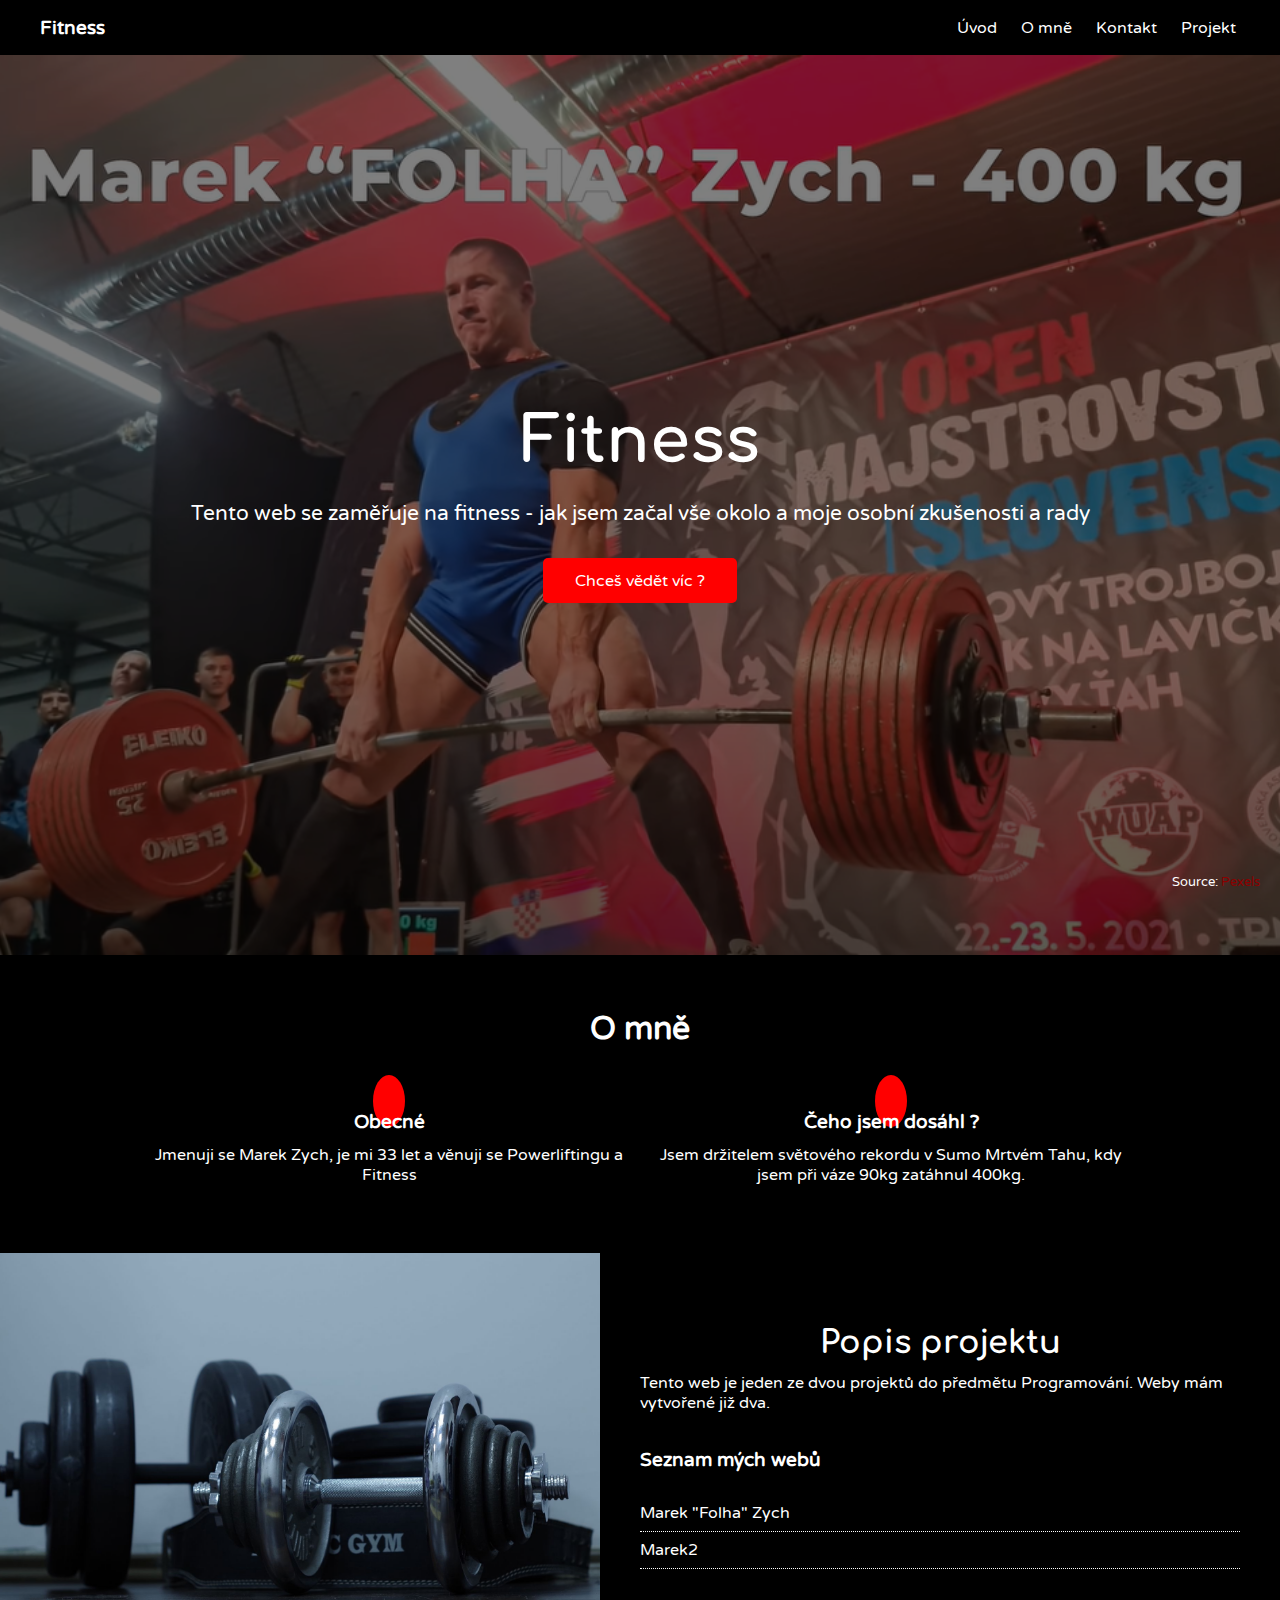
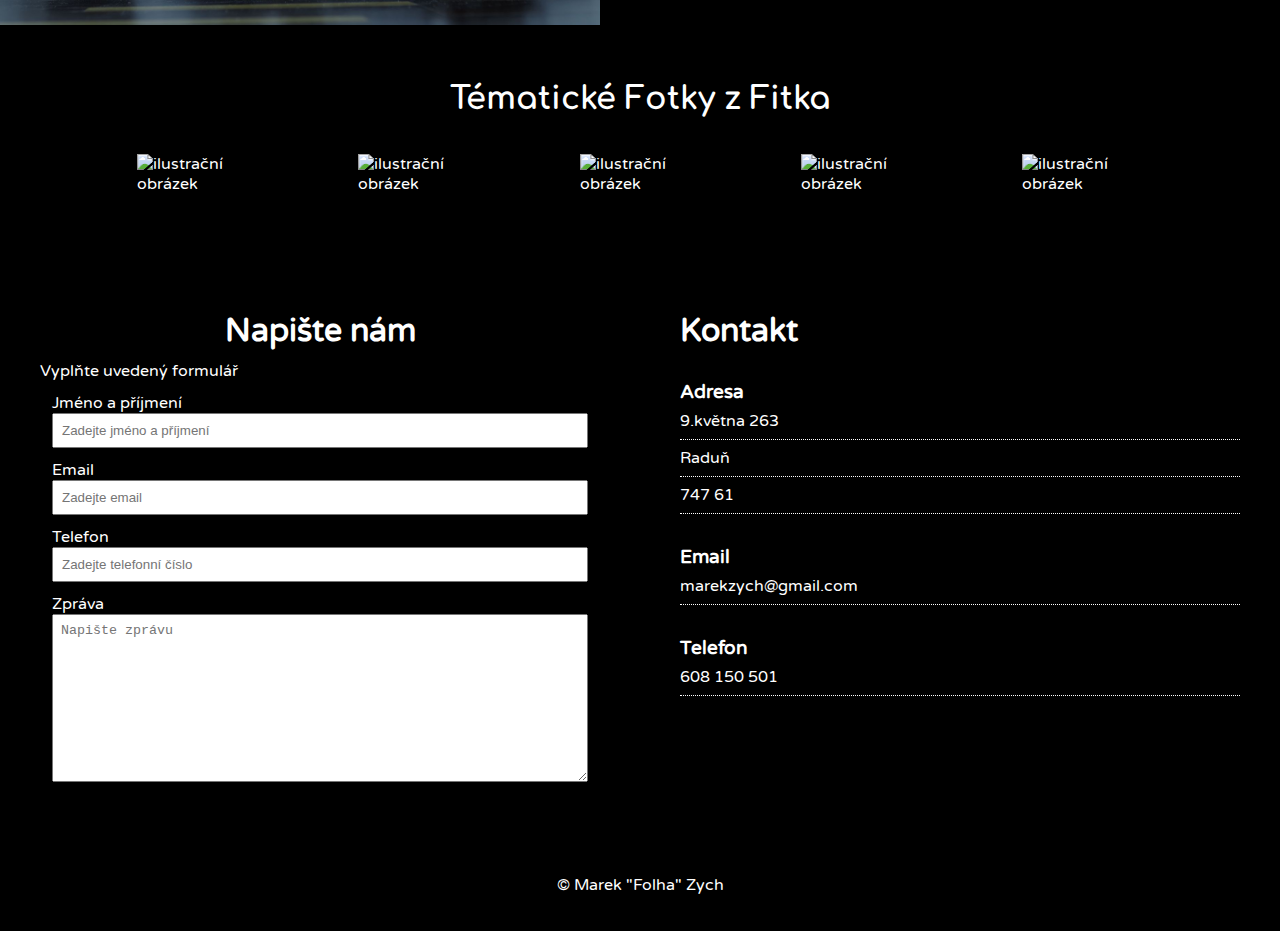
==== projekt2/index.html @ 15d8ec46 "Add files via upload" ====
<!DOCTYPE html>
<html lang="cs">
<head>
    <meta charset="UTF-8">
    <meta name="viewport" content="width=device-width, initial-scale=1.0"/>
    <meta name="description"
          content="Web o fitness, a vše okolo něj."/>
    <meta name="keywords" content="fitness,gym"/>
    <link rel="preconnect" href="https://fonts.googleapis.com">
    <link rel="preconnect" href="https://fonts.gstatic.com" crossorigin>
    <link href="https://fonts.googleapis.com/css2?family=Varela+Round&display=swap" rel="stylesheet">
    <link rel="preconnect" href="https://fonts.googleapis.com">
    <link rel="preconnect" href="https://fonts.gstatic.com" crossorigin>
    <link href="https://fonts.googleapis.com/css2?family=Comfortaa&display=swap" rel="stylesheet">
    <link rel="stylesheet" href="https://cdnjs.cloudflare.com/ajax/libs/font-awesome/6.2.0/css/all.min.css"
          integrity="sha512-xh6O/CkQoPOWDdYTDqeRdPCVd1SpvCA9XXcUnZS2FmJNp1coAFzvtCN9BmamE+4aHK8yyUHUSCcJHgXloTyT2A=="
          crossorigin="anonymous" referrerpolicy="no-referrer"/>
    <!-- CSS -->
    <link rel="stylesheet" href="./css/main.css">
    <title>Fitness | Projekt do PVA</title>
</head>


<body id="home">

<!-- Nav Bar -->
<nav id="navigation_bar">
    <div id="logo">
        <span class="colored-text"><i class="fa-solid fa-dumbbell"></i></span>
        <a href="index.html">Fitness</a>
    </div>
    <ul>
        <li><a href="#home">Úvod</a></li>
        <li><a href="#about">O mně</a></li>
        <li><a href="#contact">Kontakt</a></li>
        <li><a href="#project">Projekt</a></li>
    </ul>
</nav>

<!-- Showcase -->
<section id="showcase">
    <div class="showcase-content">
        <h1 class="heading-1">Fitness</h1>
        <p class="lead">Tento web se zaměřuje na fitness - jak jsem začal vše okolo a moje osobní
            zkušenosti a rady</p>
        <a href="#about" class="btn">Chceš vědět víc ?</a>
    </div>
    <div class="source">Source: <a
            href="https://www.pexels.com/photo/three-men-standing-near-waterfalls-2387873/">Pexels</a>
    </div>
</section>

<!-- About -->
<section id="about" class="bg-dark pad-1">
    <div class="container">
        <h2 class="heading-2 text-center">
            O mně<span class="colored-text"></span>
        </h2>
        <div class="items">
            <div class="item">
                <i class="fa-regular fa-circle-user fa-2x"></i>
                <div>
                    <h3>Obecné</h3>
                    <p>Jmenuji se Marek Zych, je mi 33 let a věnuji se Powerliftingu a Fitness</p>
                </div>
            </div>
            <div class="item">
                <i class="fa-solid fa-trophy fa-2x"></i>
                <div>
                    <h3>Čeho jsem dosáhl ?</h3>
                    <p>Jsem držitelem světového rekordu v Sumo Mrtvém Tahu, kdy jsem při váze 90kg zatáhnul 400kg.</p>
                </div>
            </div>
        </div>
    </div>
</section>

<!-- Project -->
<section id="project" class="bg-dark">
    <div class="project-img"></div>
    <div class="bg-dark marA-2">
        <h2 class="heading-2 text-center">
          <span class="colored-text">Popis projektu</span>
        </h2>
        <p>Tento web je jeden ze dvou projektů do předmětu Programování. Weby mám vytvořené již dva.</p>
        <h3 class="pad-1">Seznam mých webů</h3>
        <ul class="list">
            <li>Marek "Folha" Zych</li>
            <li>Marek2</li>
        </ul>
    </div>
</section>

<!-- Photos -->
<section id="photos" class="pad-1 bg-dark">
    <div class="container">
        <h2 class="heading-2 text-center"><span class="colored-text">Tématické Fotky z Fitka</span></h2>
        <div class="items pad-1">
            <div><img src="https://source.unsplash.com/random/180x300/?gym" alt="ilustrační obrázek"></div>
            <div><img src="https://source.unsplash.com/random/180x300/?gym" alt="ilustrační obrázek"></div>
            <div><img src="https://source.unsplash.com/random/180x300/?gym" alt="ilustrační obrázek"></div>
            <div><img src="https://source.unsplash.com/random/180x300/?gym" alt="ilustrační obrázek"></div>
            <div><img src="https://source.unsplash.com/random/180x300/?gym" alt="ilustrační obrázek"></div>
        </div>
    </div>
</section>

<!-- Contact -->
<section id="contact">
    <div class="contact-form bg-dark padA-2">
        <h2 class="heading-2 text-center">Napište nám</h2>
        <p>Vyplňte uvedený formulář</p>
        <form>
            <div class="form-group">
                <label for="name">Jméno a příjmení</label>
                <input type="text" name="name" id="name" placeholder="Zadejte jméno a příjmení">
            </div>
            <div class="form-group">
                <label for="email">Email</label>
                <input type="text" name="email" id="email" placeholder="Zadejte email">
            </div>
            <div class="form-group">
                <label for="phone">Telefon</label>
                <input type="text" name="phone" id="phone" placeholder="Zadejte telefonní číslo">
            </div>
            <div class="form-group">
                <label for="message">Zpráva</label>
                <textarea name="message" id="message" cols="30" rows="10" placeholder="Napište zprávu"></textarea>
            </div>
        </form>
    </div>
    <div class="contact-adress bg-dark padA-2">
        <h2 class="heading-2 ">Kontakt</h2>
        <h3>Adresa</h3>
        <ul class="list">
            <li>9.května 263</li>
            <li>Raduň </li>
            <li>747 61</li>
        </ul>
        <h3>Email</h3>
        <ul class="list">
            <li>marekzych@gmail.com</li>
        </ul>
        <h3>Telefon</h3>
        <ul class="list">
            <li>608 150 501</li>
        </ul>
    </div>
</section>

<!-- Footer -->
<footer class="text-center pad-1">
    <div class="container">
        <p>&copy; Marek "Folha" Zych </p>
    </div>
</footer>


<!-- Smooth Scrolling -->
<script src="https://cdnjs.cloudflare.com/ajax/libs/jquery/3.6.1/jquery.min.js"
        integrity="sha512-aVKKRRi/Q/YV+4mjoKBsE4x3H+BkegoM/em46NNlCqNTmUYADjBbeNefNxYV7giUp0VxICtqdrbqU7iVaeZNXA=="
        crossorigin="anonymous" referrerpolicy="no-referrer"></script>
<link rel="script" href="./js/script.js">
</body>
</html>
---- projekt2/css/main.css ----
* {
    box-sizing: border-box;
    margin: 0;
    padding: 0;
}

body {
    background: white;
    font-family: 'Varela Round', sans-serif;
}

a {
    text-decoration: none;
}

h2 {
    margin: 2rem 0;
    font-family: 'Varela Round', sans-serif;
}

h3 {
    font-weight: bold;
    font-family: 'Varela Round', sans-serif;
    color: white;
}

p {
    margin: 0.75rem 0;
    color: white;
}

footer {
    background: black;
    color: white;
}


/* Utility Classes */
.heading-1 {
    font-size: 4rem;
    margin-bottom: 0.75rem;
    line-height: 1.1;
    font-family: "Comfortaa", sans-serif;
}

.lead {
    font-size: 1.3rem;
    margin-bottom: 2rem;
}

.btn {
    display: inline-block;
    color: white;
    background: red;
    padding: 0.8rem 2rem;
    border: none;
    border-radius: 5px;;
    text-decoration: none;
}

.btn:hover {
    background-color: darkred;
}

.btn-dark {
    background: black;
    color: white;
}

.container {
    max-width: 1100px;
    margin: auto;
    padding: 0 2rem;
    overflow: hidden;
}

.text-center {
    text-align: center;
}

.heading-2 {
    font-size: 2rem;
    margin-bottom: 0.75rem;
    line-height: 1.1;
}

.pad-1 {
    padding: 1.5rem 0;
}

.pad-2 {
    padding: 2.5rem 0;
}

.pad-3 {
    padding: 3.5rem 0;
}

.mar-1 {
    margin: 1.5rem 0;
}

.mar-2 {
    margin: 2.5rem 0;
}

.mar-3 {
    margin: 3.5rem 0;
}

.marA-1 {
    margin: 1.5rem;
}

.marA-2 {
    margin: 2.5rem;
}

.marA-3 {
    margin: 3.5rem;
}

.padA-1 {
    padding: 1.5rem;
}

.padA-2 {
    padding: 2.5rem;
}

.padA-3 {
    padding: 3.5rem;
}

.bg-light {
    background: white;
}

.bg-dark {
    color: white;
    background: black;
}

.source {
    font-size: small;
    position: absolute;
    bottom: 0;
    right: 0;
    color: white;
    margin: 10px 20px;
}

.source a {
    color: darkred;
    text-decoration: none;
}

.colored-text {
    color: white;
    font-family: 'Comfortaa', cursive;
}

.list {
    margin-bottom: 1rem;
    list-style: none;
}

.list li {
    padding: 0.5rem 0;
    border-bottom: white dotted 1px;
}


/* Section Navigation Bar */
#logo {
    font-size: larger;
    font-weight: bold;
}

#navigation_bar {
    background: black;
    color: #fff;
    display: flex;
    flex-wrap: wrap;
    justify-content: space-between;
    align-items: center;
    padding: 1rem;
    position: sticky;
    position: -webkit-sticky;
    top: 0;
    z-index: 2;
    overflow: hidden;
}

#navigation_bar i {
    padding-left: 1rem;
    padding-right: 0.5rem;
}

#navigation_bar ul {
    display: flex;
    flex-wrap: wrap;
    list-style: none;
    align-items: center;
    padding-right: 1rem;
}

#navigation_bar a {
    color: #fff;
    text-decoration: none;
}

#navigation_bar ul li a {
    padding: 0.5rem;
    margin: 0 0.25rem;
}

#navigation_bar ul li a:hover,
.active {
    background: red;
    border-radius: 4px;
}


/* Section Showcase */
#showcase {
    background: red url(../img/Marek.PNG) no-repeat center center/cover;
    height: 100vh;
    color: white;
}

#showcase .showcase-content {
    display: flex;
    flex-direction: column;
    text-align: center;
    justify-content: center;
    align-items: center;
    height: 100%;
    padding: 0 2rem;
    background-color: rgba(0, 0, 0, 0.5);
}


/* Section About */
#about {
    margin: 0;
}

#about .items {
    display: flex;
    padding: 1rem;
}

#about .item {
    text-align: center;
    padding: 1rem;
    flex: 1;
}

#about .items .item i {
    background: red;
    padding: 1rem;
    border-radius: 50%;
    margin-bottom: 1rem;
}


/* Section Project */
#project {
    display: flex;
}

#project div {
    flex: 1;
}

#project .project-img {
    background: url("../img/dumbbells_gym_weight_disks_118338_1920x1080.jpg") no-repeat center center/cover;
}


/* Photos */
#photos .items {
    display: flex;
    justify-content: space-between;
}

#photos .items img {
    display: block;
    margin: auto;
    width: 80%;
}


/* Contact */
#contact {
    display: flex;
}

#contact div {
    flex: 1;
}

#contact .contact-form .form-group {
    margin: 0.75rem;
}

#contact .contact-form label {
    display: block;
}

#contact .contact-form input,
#contact .contact-form textarea {
    width: 100%;
    padding: 0.5rem;
}

#contact h3 {
    margin-top: 2rem;
}
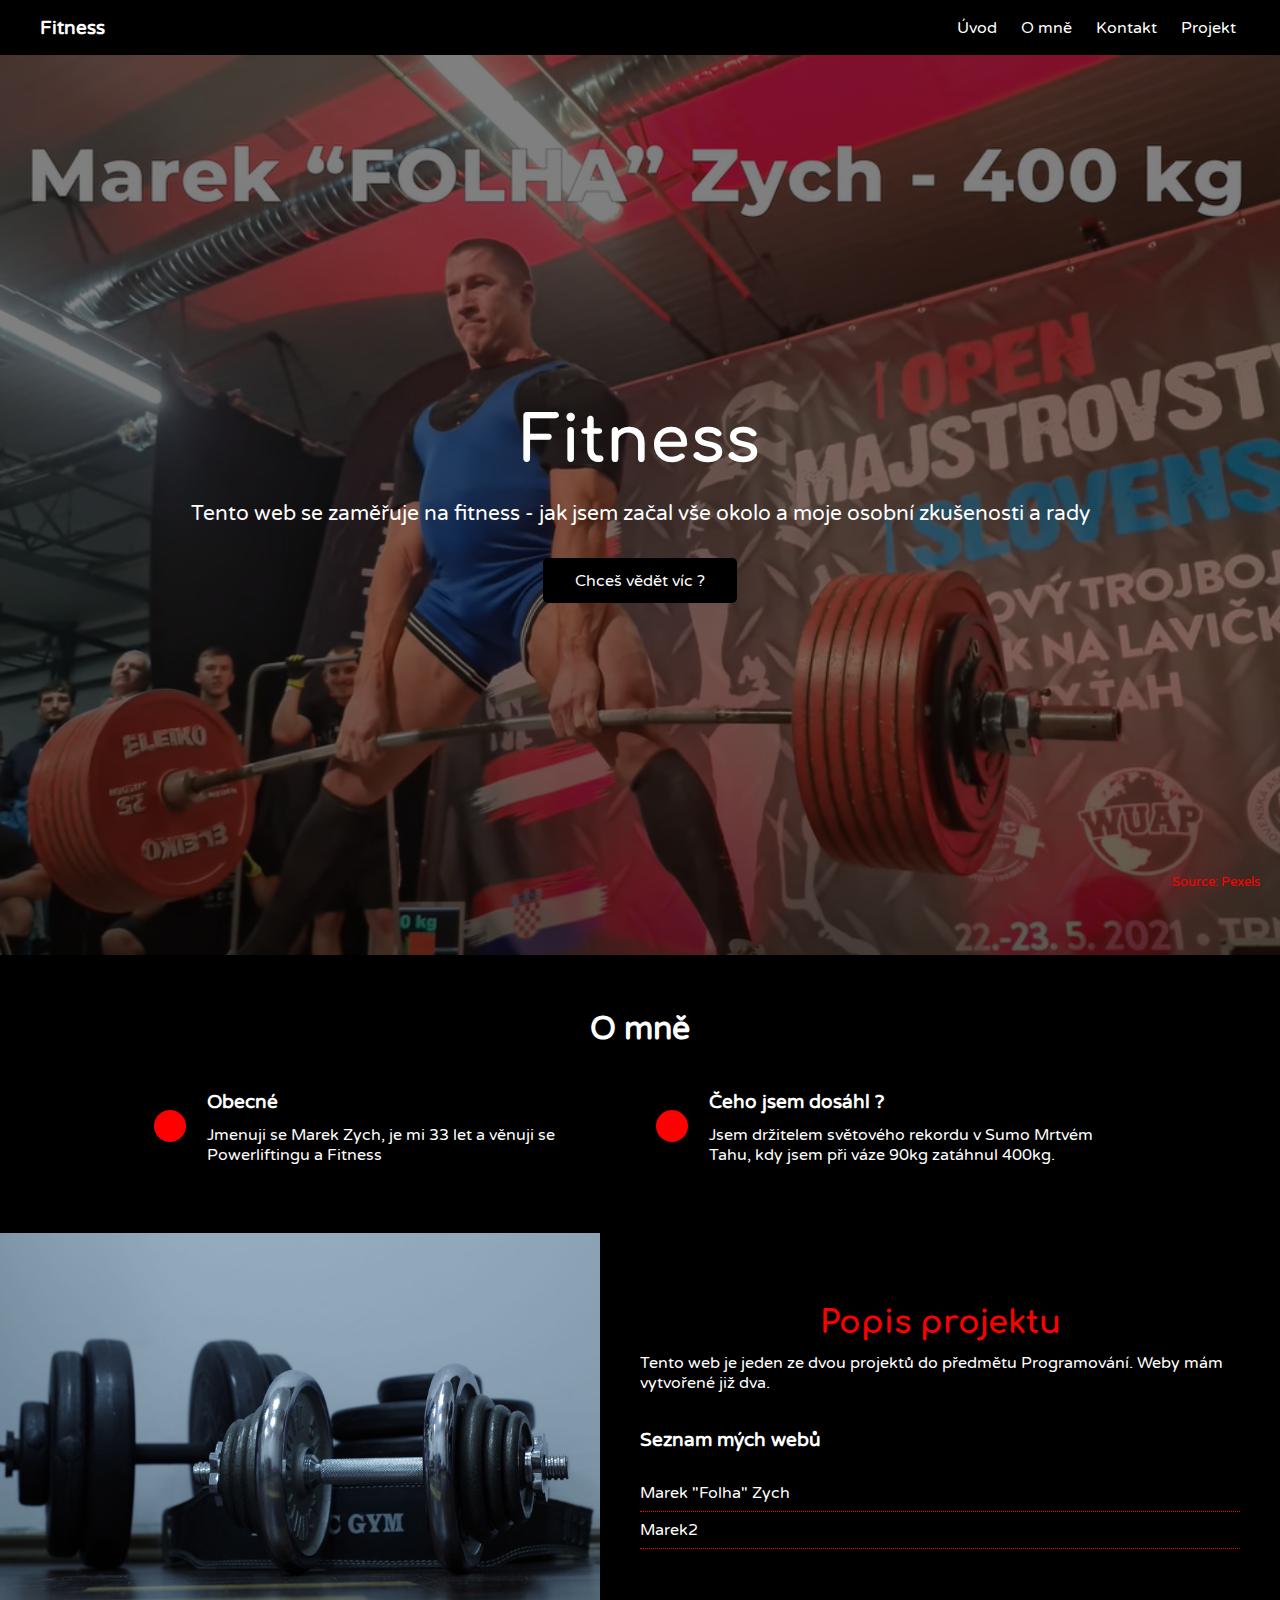
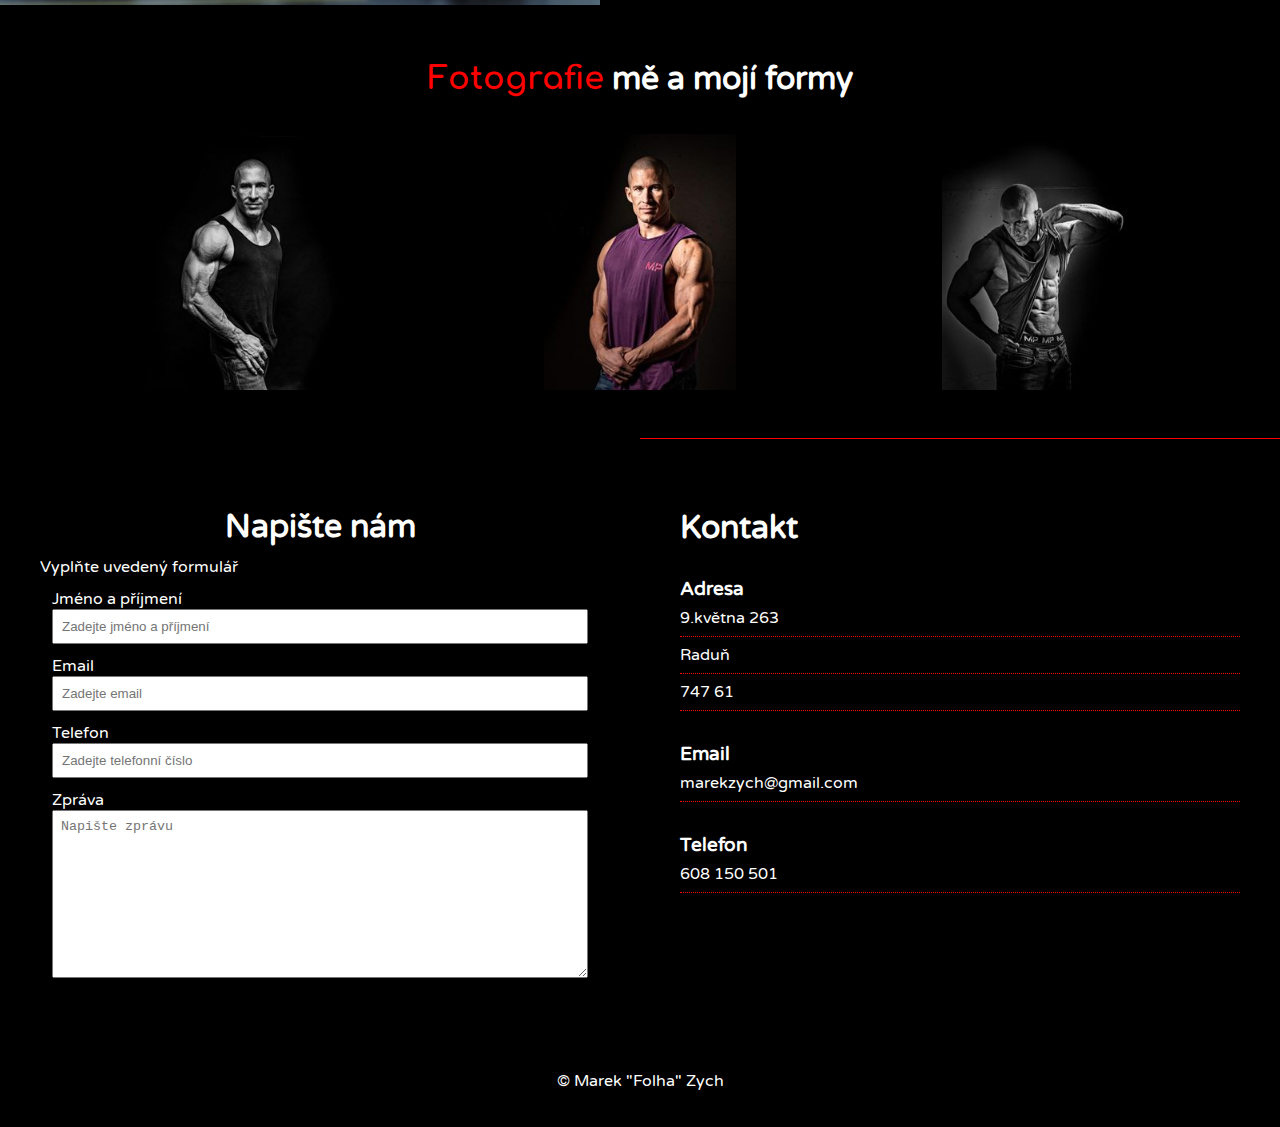
==== commit 4f978a22: "ahmed" ====
--- a/projekt2/index.html
+++ b/projekt2/index.html
@@ -3,24 +3,29 @@
 <head>
     <meta charset="UTF-8">
     <meta name="viewport" content="width=device-width, initial-scale=1.0"/>
+    <!-- Website Metadata -->
     <meta name="description"
-          content="Web o fitness, a vše okolo něj."/>
-    <meta name="keywords" content="fitness,gym"/>
+          content="Web o fintess, a vše okolo něj."/>
+    <meta name="keywords" content="fintess, projekt"/>
+    <!-- Font Import -->
     <link rel="preconnect" href="https://fonts.googleapis.com">
     <link rel="preconnect" href="https://fonts.gstatic.com" crossorigin>
     <link href="https://fonts.googleapis.com/css2?family=Varela+Round&display=swap" rel="stylesheet">
     <link rel="preconnect" href="https://fonts.googleapis.com">
     <link rel="preconnect" href="https://fonts.gstatic.com" crossorigin>
     <link href="https://fonts.googleapis.com/css2?family=Comfortaa&display=swap" rel="stylesheet">
+    <!-- Font Awesome Import -->
     <link rel="stylesheet" href="https://cdnjs.cloudflare.com/ajax/libs/font-awesome/6.2.0/css/all.min.css"
           integrity="sha512-xh6O/CkQoPOWDdYTDqeRdPCVd1SpvCA9XXcUnZS2FmJNp1coAFzvtCN9BmamE+4aHK8yyUHUSCcJHgXloTyT2A=="
           crossorigin="anonymous" referrerpolicy="no-referrer"/>
-    <!-- CSS -->
+    <!-- Import CSS -->
     <link rel="stylesheet" href="./css/main.css">
-    <title>Fitness | Projekt do PVA</title>
+    <link rel="stylesheet" media="screen and (min-width: 1100px)" href="./css/widescreen.css">
+    <link rel="stylesheet" media="screen and (max-width: 768px)" href="css/mobile.css">
+    <!-- Title -->
+    <title>Fintess | Marek "Folha" Zych</title>
+
 </head>
-
-
 <body id="home">
 
 <!-- Nav Bar -->
@@ -29,6 +34,7 @@
         <span class="colored-text"><i class="fa-solid fa-dumbbell"></i></span>
         <a href="index.html">Fitness</a>
     </div>
+    <a id="hamburger" href="#"> <i class="fa fa-bars fa-2x"></i></a>
     <ul>
         <li><a href="#home">Úvod</a></li>
         <li><a href="#about">O mně</a></li>
@@ -94,13 +100,13 @@
 <!-- Photos -->
 <section id="photos" class="pad-1 bg-dark">
     <div class="container">
-        <h2 class="heading-2 text-center"><span class="colored-text">Tématické Fotky z Fitka</span></h2>
+        <h2 class="heading-2 text-center"><span class="colored-text">Fotografie</span> mě a mojí formy</h2>
         <div class="items pad-1">
-            <div><img src="https://source.unsplash.com/random/180x300/?gym" alt="ilustrační obrázek"></div>
-            <div><img src="https://source.unsplash.com/random/180x300/?gym" alt="ilustrační obrázek"></div>
-            <div><img src="https://source.unsplash.com/random/180x300/?gym" alt="ilustrační obrázek"></div>
-            <div><img src="https://source.unsplash.com/random/180x300/?gym" alt="ilustrační obrázek"></div>
-            <div><img src="https://source.unsplash.com/random/180x300/?gym" alt="ilustrační obrázek"></div>
+            <div>
+                <img src="./img/2.jpg" alt=""></div>
+            <div>
+                <img src="./img/1.jpg" alt=""></div>
+            <div><img src="./img/3.jpg" alt=""></div>
         </div>
     </div>
 </section>
@@ -156,10 +162,95 @@
 </footer>
 
 
-<!-- Smooth Scrolling -->
+<!--JQuery-->
 <script src="https://cdnjs.cloudflare.com/ajax/libs/jquery/3.6.1/jquery.min.js"
         integrity="sha512-aVKKRRi/Q/YV+4mjoKBsE4x3H+BkegoM/em46NNlCqNTmUYADjBbeNefNxYV7giUp0VxICtqdrbqU7iVaeZNXA=="
         crossorigin="anonymous" referrerpolicy="no-referrer"></script>
-<link rel="script" href="./js/script.js">
+<script>
+    $("#navigation_bar #hamburger").click(function () {
+        $("#navigation_bar ul").slideToggle("slow")
+    });
+
+    // Vanishing menu in less than 500px
+    window.addEventListener("resize", resizeListener);
+
+    let windowWidth = window.innerWidth;
+
+    function resizeListener() {
+        windowWidth = window.innerWidth;
+    }
+
+    if (windowWidth < 501) {
+        $("#navigation_bar ul").click(function () {
+            $("#navigation_bar ul").hide();
+        });
+    } else {
+        $("#navigation_bar ul").show();
+    }
+
+    // Position change on click
+    $("#navigation_bar a, .btn").on("click", function (event) {
+        if (this.hash !== " ") {
+            event.preventDefault();
+            const hash = this.hash;
+            $("html, body").animate(
+                {
+                    scrollTop: $(hash).offset().top - 260,
+                },
+                800
+            )
+        }
+    })
+
+    // Smooth scrolling
+    $('#navigation_bar a, .btn').on('click', function (event) {
+        if (this.hash !== '') {
+            event.preventDefault();
+            const hash = this.hash;
+            $('html, body').animate(
+                {
+                    scrollTop: $(hash).offset().top - 260
+                }, 800
+            )
+        }
+    })
+
+
+    var nav_sections = $('section');
+    var main_nav = $('#navigation_bar li, .mobile-nav');
+
+    $(window).on('scroll', function () {
+
+        var cur_pos = $(this).scrollTop() + 200;
+
+        // Menu Opacity on scrolling and hidding source
+
+        if (cur_pos > 350) {
+            document.querySelector('#navigation_bar').style.opacity = 0.9;
+            document.querySelector('#showcase .source').style.display = "none";
+        } else {
+            document.querySelector('#navigation_bar').style.opacity = 1;
+            document.querySelector('#showcase .source').style.display = "block";
+        }
+
+        // Navigation active state on scroll
+
+        nav_sections.each(function () {
+            var top = $(this).offset().top,
+                bottom = top + $(this).outerHeight();
+
+            if (cur_pos >= top && cur_pos <= bottom) {
+                if (cur_pos <= bottom) {
+                    main_nav.find('a').removeClass('active');
+                }
+                main_nav.find('a[href="#' + $(this).attr('id') + '"]').addClass('active');
+            }
+
+            if (cur_pos < 300) {
+                $("#navigation_bar ul li a").removeClass('active');
+            }
+        });
+    });
+</script>
 </body>
 </html>--- a/projekt2/css/main.css
+++ b/projekt2/css/main.css
@@ -5,7 +5,7 @@
 }
 
 body {
-    background: white;
+    background: #eee;
     font-family: 'Varela Round', sans-serif;
 }
 
@@ -21,16 +21,14 @@
 h3 {
     font-weight: bold;
     font-family: 'Varela Round', sans-serif;
-    color: white;
 }
 
 p {
     margin: 0.75rem 0;
-    color: white;
 }
 
 footer {
-    background: black;
+    background:black;
     color: white;
 }
 
@@ -51,7 +49,7 @@
 .btn {
     display: inline-block;
     color: white;
-    background: red;
+    background: black;
     padding: 0.8rem 2rem;
     border: none;
     border-radius: 5px;;
@@ -59,11 +57,11 @@
 }
 
 .btn:hover {
-    background-color: darkred;
+    background-color: red;
 }
 
 .btn-dark {
-    background: black;
+    background: #0a050b;
     color: white;
 }
 
@@ -133,7 +131,7 @@
 }
 
 .bg-light {
-    background: white;
+    background: #F9F1EA
 }
 
 .bg-dark {
@@ -146,17 +144,17 @@
     position: absolute;
     bottom: 0;
     right: 0;
-    color: white;
+    color: red;
     margin: 10px 20px;
 }
 
 .source a {
-    color: darkred;
+    color: red;
     text-decoration: none;
 }
 
 .colored-text {
-    color: white;
+    color: red;
     font-family: 'Comfortaa', cursive;
 }
 
@@ -167,7 +165,7 @@
 
 .list li {
     padding: 0.5rem 0;
-    border-bottom: white dotted 1px;
+    border-bottom: red dotted 1px;
 }
 
 
@@ -192,6 +190,10 @@
     overflow: hidden;
 }
 
+#navigation_bar #hamburger {
+    display: none
+}
+
 #navigation_bar i {
     padding-left: 1rem;
     padding-right: 0.5rem;
@@ -224,7 +226,7 @@
 
 /* Section Showcase */
 #showcase {
-    background: red url(../img/Marek.PNG) no-repeat center center/cover;
+    background: black url(../img/Marek.PNG) no-repeat center center/cover;
     height: 100vh;
     color: white;
 }
@@ -301,6 +303,10 @@
     flex: 1;
 }
 
+#contact .contact-adress {
+    border-top: 1px red solid;
+}
+
 #contact .contact-form .form-group {
     margin: 0.75rem;
 }
@@ -317,4 +323,21 @@
 
 #contact h3 {
     margin-top: 2rem;
+}
+
+#contact .btn {
+    margin: 0.75rem;
+}
+
+#contact .btn:hover {
+    background-color: #F9F1EA;
+    border: 1px solid black;
+    color: black;
+}
+
+
+/* Footer */
+footer {
+    display: flex;
+    justify-items: center ;
 }--- a/projekt2/css/widescreen.css
+++ b/projekt2/css/widescreen.css
@@ -0,0 +1,10 @@
+#about .item {
+    display: flex;
+    text-align: left;
+}
+
+#about .item i {
+    align-self: center;
+    margin-right: 1.3rem;
+    margin-bottom: 0;
+}--- a/projekt2/css/mobile.css
+++ b/projekt2/css/mobile.css
@@ -0,0 +1,80 @@
+#about .items {
+    display: block;
+    padding: 1rem;
+}
+
+#about .item {
+    display: flex;
+    text-align: left;
+}
+
+#about .item i {
+    align-self: center;
+    margin-right: 1.3rem;
+    margin-bottom: 0;
+}
+
+/* Smartphones */
+@media screen and (max-width: 500px) {
+    #navigation_bar {
+        flex-direction: column;
+        justify-content: center;
+        align-items: stretch;
+    }
+
+    .heading-1 {
+        font-size: 3rem;
+    }
+
+    #project {
+        display: block;
+        padding: 1rem;
+    }
+
+    #project .heading-2 {
+        margin-bottom: 2rem;
+    }
+
+    #photos .items div:last-child {
+        display: none;
+    }
+
+    #contact {
+        flex-direction: column;
+    }
+
+    #navigation_bar #hamburger{
+        display: block;
+    }
+
+    #navigation_bar ul {
+        flex-direction: column;
+        align-items: stretch;
+        display: none;
+    }
+
+    #navigation_bar ul li {
+        padding: 0.5rem;
+        border-bottom: dotted gray 1px;
+    }
+
+    #navigation_bar ul li:first-child {
+        margin-top: 0.8rem;
+        border-top: dotted gray 1px;
+    }
+}
+
+@media screen and (max-height: 568px) {
+    .heading-1 {
+        font-size: 2rem;
+    }
+
+    #navigation_bar {
+        align-items: flex-start;
+    }
+
+    #navigation_bar ul {
+        flex-wrap: wrap;
+        align-items: flex-start;
+    }
+}